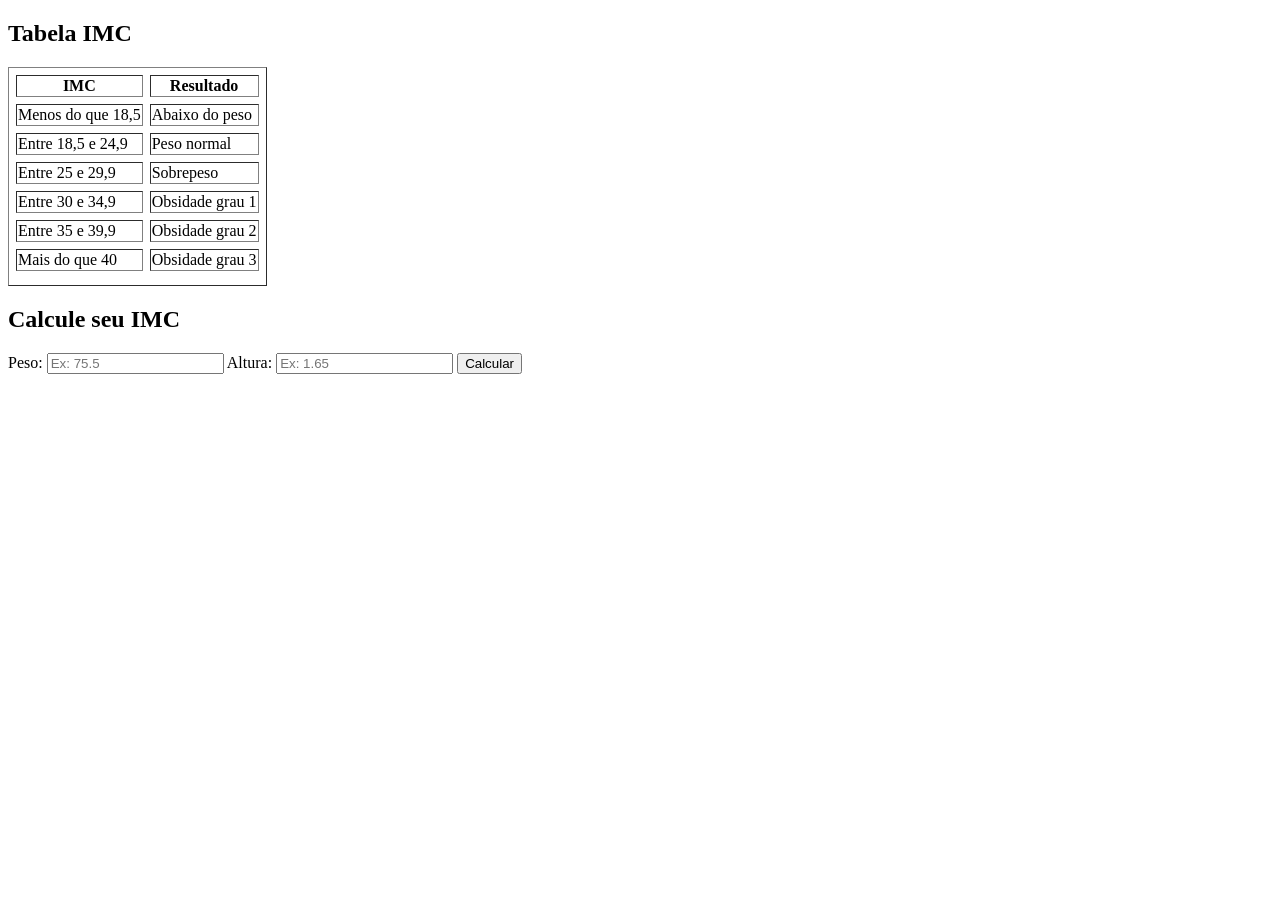
==== index.html @ e9016475 "regroup" ====
<!DOCTYPE html>
<html lang="pt-BR">

<head>
  <meta charset="UTF-8">
  <meta name="viewport" content="width=device-width, initial-scale=1.0">
  <meta http-equiv="X-UA-Compatible" content="ie=edge">
  <title>Modelo</title>
  <link rel="stylesheet" href="./assets/css/style.css">
</head>

<body>

  <section class="container">
    <h1>Tabela IMC</h1>
    <div>
      <table cellspacing="7" border="1">
        <thead>
          <tr>
            <th scope="colgroup">IMC</th>
            <th scope="colgroup">Resultado</th>
          </tr>
        </thead>
        <tbody>
          <tr>
            <td>Menos do que 18,5</td>
            <td>Abaixo do peso </td>
          </tr>
          <tr>
            <td>Entre 18,5 e 24,9</td>
            <td>Peso normal</td>
          </tr>
          <tr>
            <td>Entre 25 e 29,9</td>
            <td>Sobrepeso</td>
          </tr>
          <tr>
            <td>Entre 30 e 34,9</td>
            <td>Obsidade grau 1</td>
          </tr>
          <tr>
            <td>Entre 35 e 39,9</td>
            <td>Obsidade grau 2</td>
          </tr>
          <tr>
            <td>Mais do que 40</td>
            <td>Obsidade grau 3</td>
          </tr>
          <tr scope="colgroup">
            
          </tr>
        </tbody>
      </table>
    </div>
    <h2>Calcule seu IMC</h2>
    <form action="#" id="formulario">
      <label for="ipeso">Peso:</label>
      <input type="text" name="ipeso" id="ipeso" placeholder="Ex: 75.5" required>
      <label for="ialtura">Altura:</label>
      <input type="text" name="ialtura" id="ialtura" placeholder="Ex: 1.65" required>
      <input type="submit" value="Calcular">
    </form>
      <div id="resultado" class="res"></div>
      
  </section>

  <script src="./assets/js/main1.js"></script>
</body>

</html>
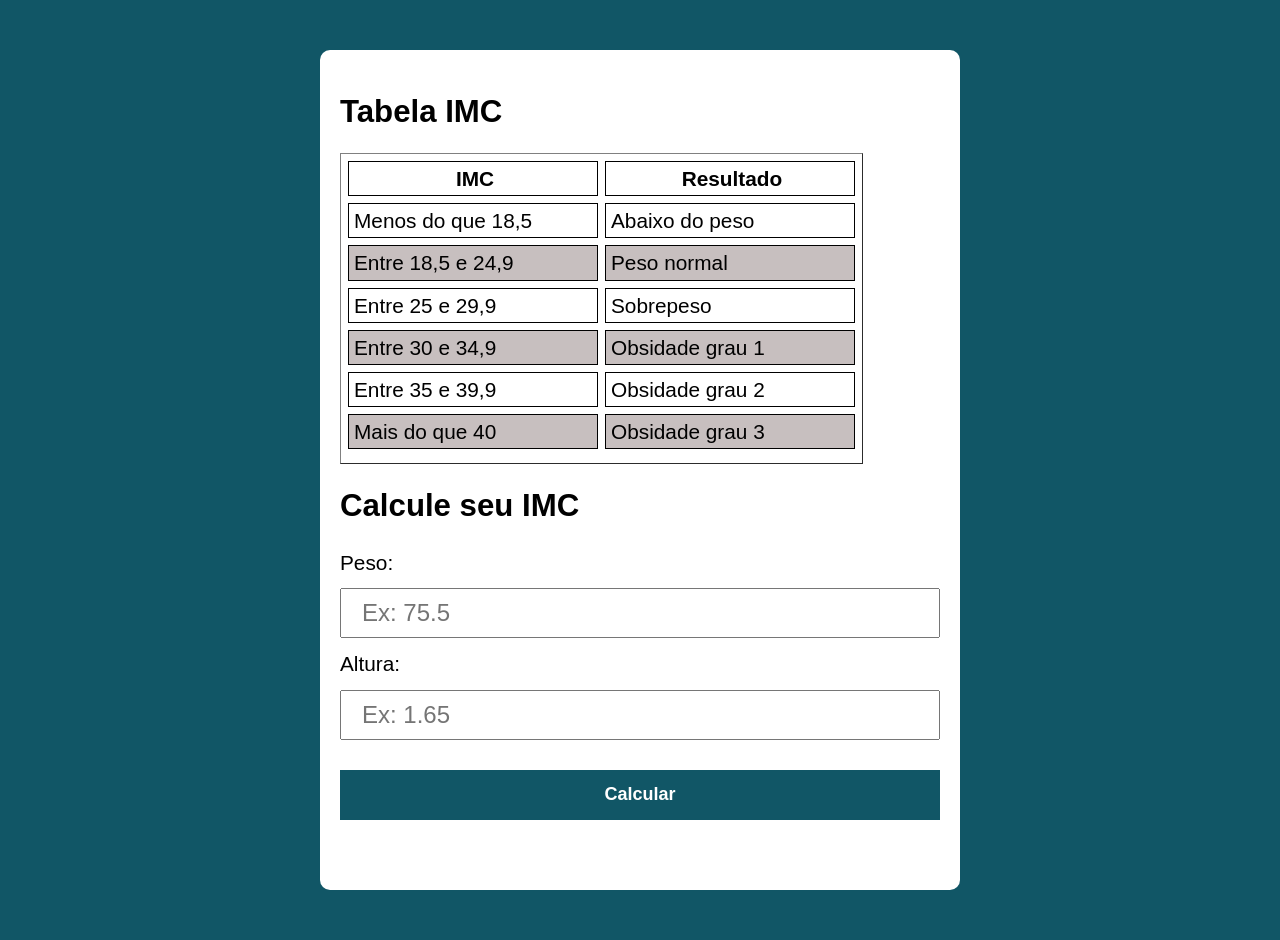
==== commit f1a89dcf: "Update gif" ====
--- a/index.html
+++ b/index.html
@@ -6,7 +6,7 @@
   <meta name="viewport" content="width=device-width, initial-scale=1.0">
   <meta http-equiv="X-UA-Compatible" content="ie=edge">
   <title>Modelo</title>
-  <link rel="stylesheet" href="./assets/css/style.css">
+  <link rel="stylesheet" href="./modelo-HTML-CSS/assets/css/style.css">
 </head>
 
 <body>
@@ -61,10 +61,11 @@
       <input type="submit" value="Calcular">
     </form>
       <div id="resultado" class="res"></div>
+      <div id="resultado2" class="res"></div>
       
   </section>
 
-  <script src="./assets/js/main1.js"></script>
+  <script src="./modelo-HTML-CSS/assets/js/main1.js"></script>
 </body>
 
 </html>
--- a/modelo-HTML-CSS/assets/css/style.css
+++ b/modelo-HTML-CSS/assets/css/style.css
@@ -0,0 +1,76 @@
+@import url('https://fonts.googleapis.com/css?family=Open+Sans:400,700&display=swap');
+:root {
+  
+  --primary-color: rgb(17, 86, 102);
+  --primary-color-darker: rgb(9, 48, 56);
+}
+
+* {
+  box-sizing: border-box;
+  outline: 0;
+}
+
+body {
+  margin: 0;
+  padding: 0;
+  background: var(--primary-color);
+  font-family: 'Open sans', sans-serif;
+  font-size: 1.3em;
+  line-height: 1.5em;
+}
+
+.container {
+  max-width: 640px;
+  margin: 50px auto;
+  background: #fff;
+  padding: 20px;
+  border-radius: 10px;
+}
+
+form input, form label, form button {
+  display: block;
+  width: 100%;
+  margin-bottom: 10px;
+}
+
+form input {
+  font-size: 24px;
+  height: 50px;
+  padding: 0 20px;
+}
+
+form input:focus {
+  outline: 2px solid var(--primary-color);
+}
+
+form input[type=submit] {
+  border: none;
+  background: var(--primary-color);
+  color: #fff;
+  font-size: 18px;
+  font-weight: 700;
+  height: 50px;
+  cursor: pointer;
+  margin-top: 30px;
+}
+
+form input[type=submit]:hover {
+  background: var(--primary-color-darker);
+}
+
+th,tr,td {
+  border: 1px solid black;
+  width: 250px;
+  padding-left: 5px;
+  
+  /*text-transform: capitalize ;*/
+}
+tbody > tr:nth-child(2n){ /*Comando para dar efeito zebrado */
+  background-color: rgb(199, 191, 191);
+  
+}
+
+.res {
+  text-align: center;
+  padding: 10px;
+}
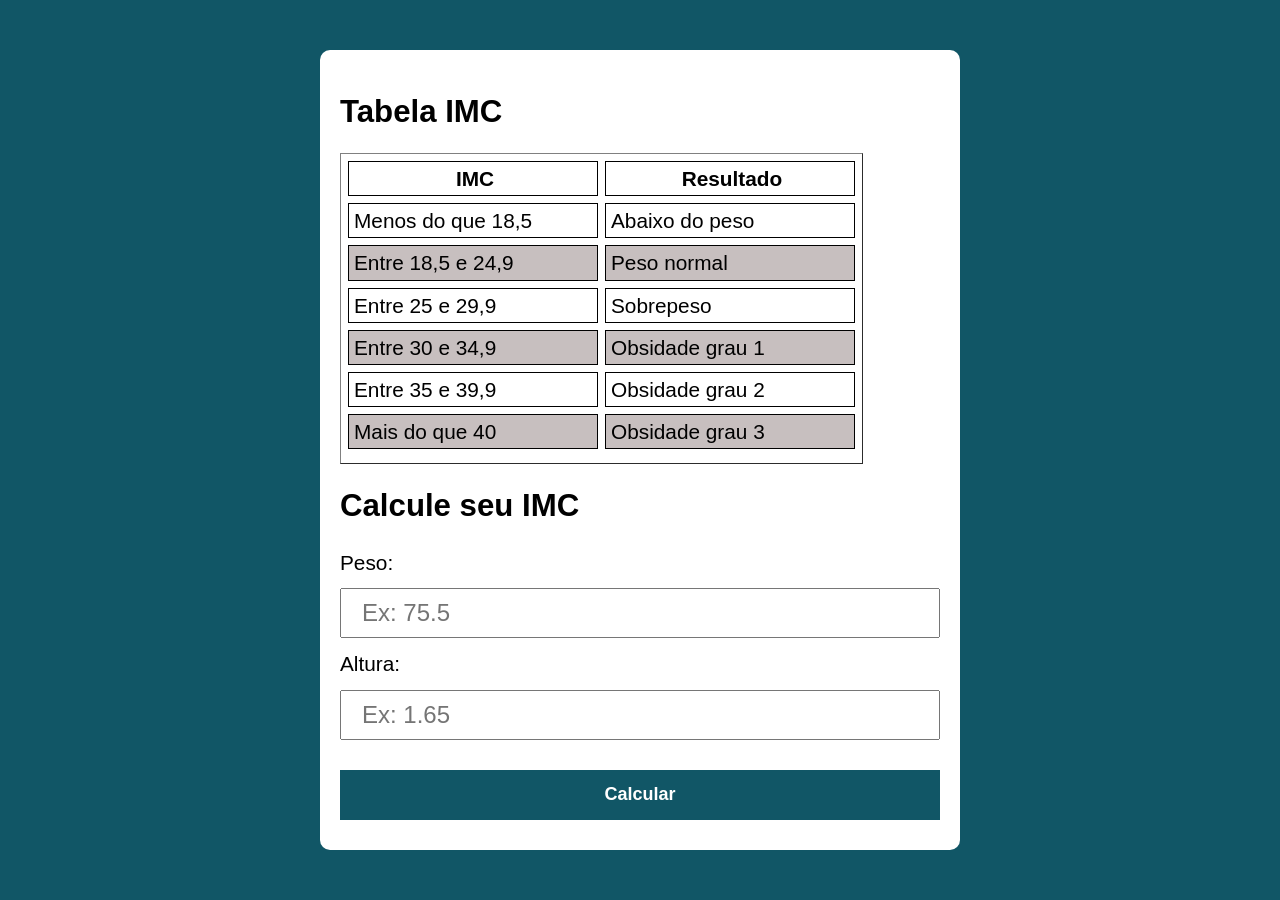
==== commit d025d6c7: "Update programa concluido nesta ulitma versao eu acrescentei algumas features da resposta do program" ====
--- a/index.html
+++ b/index.html
@@ -5,7 +5,7 @@
   <meta charset="UTF-8">
   <meta name="viewport" content="width=device-width, initial-scale=1.0">
   <meta http-equiv="X-UA-Compatible" content="ie=edge">
-  <title>Modelo</title>
+  <title>Tabela IMC</title>
   <link rel="stylesheet" href="./modelo-HTML-CSS/assets/css/style.css">
 </head>
 
@@ -64,8 +64,6 @@
       <div id="resultado2" class="res"></div>
       
   </section>
-
-  <script src="./modelo-HTML-CSS/assets/js/main1.js"></script>
+  <script src="./modelo-HTML-CSS/assets/js/main.js"></script>
 </body>
-
 </html>
--- a/modelo-HTML-CSS/assets/css/style.css
+++ b/modelo-HTML-CSS/assets/css/style.css
@@ -70,7 +70,17 @@
   
 }
 
-.res {
+.res p {
   text-align: center;
-  padding: 10px;
+  padding: 5px;
 }
+
+.positivo {
+  background-color: rgba(87, 228, 146, 0.692);
+}
+.alerta {
+  background-color: rgb(245, 238, 142);
+}
+.negativo {
+  background-color: rgb(245, 97, 97);
+}
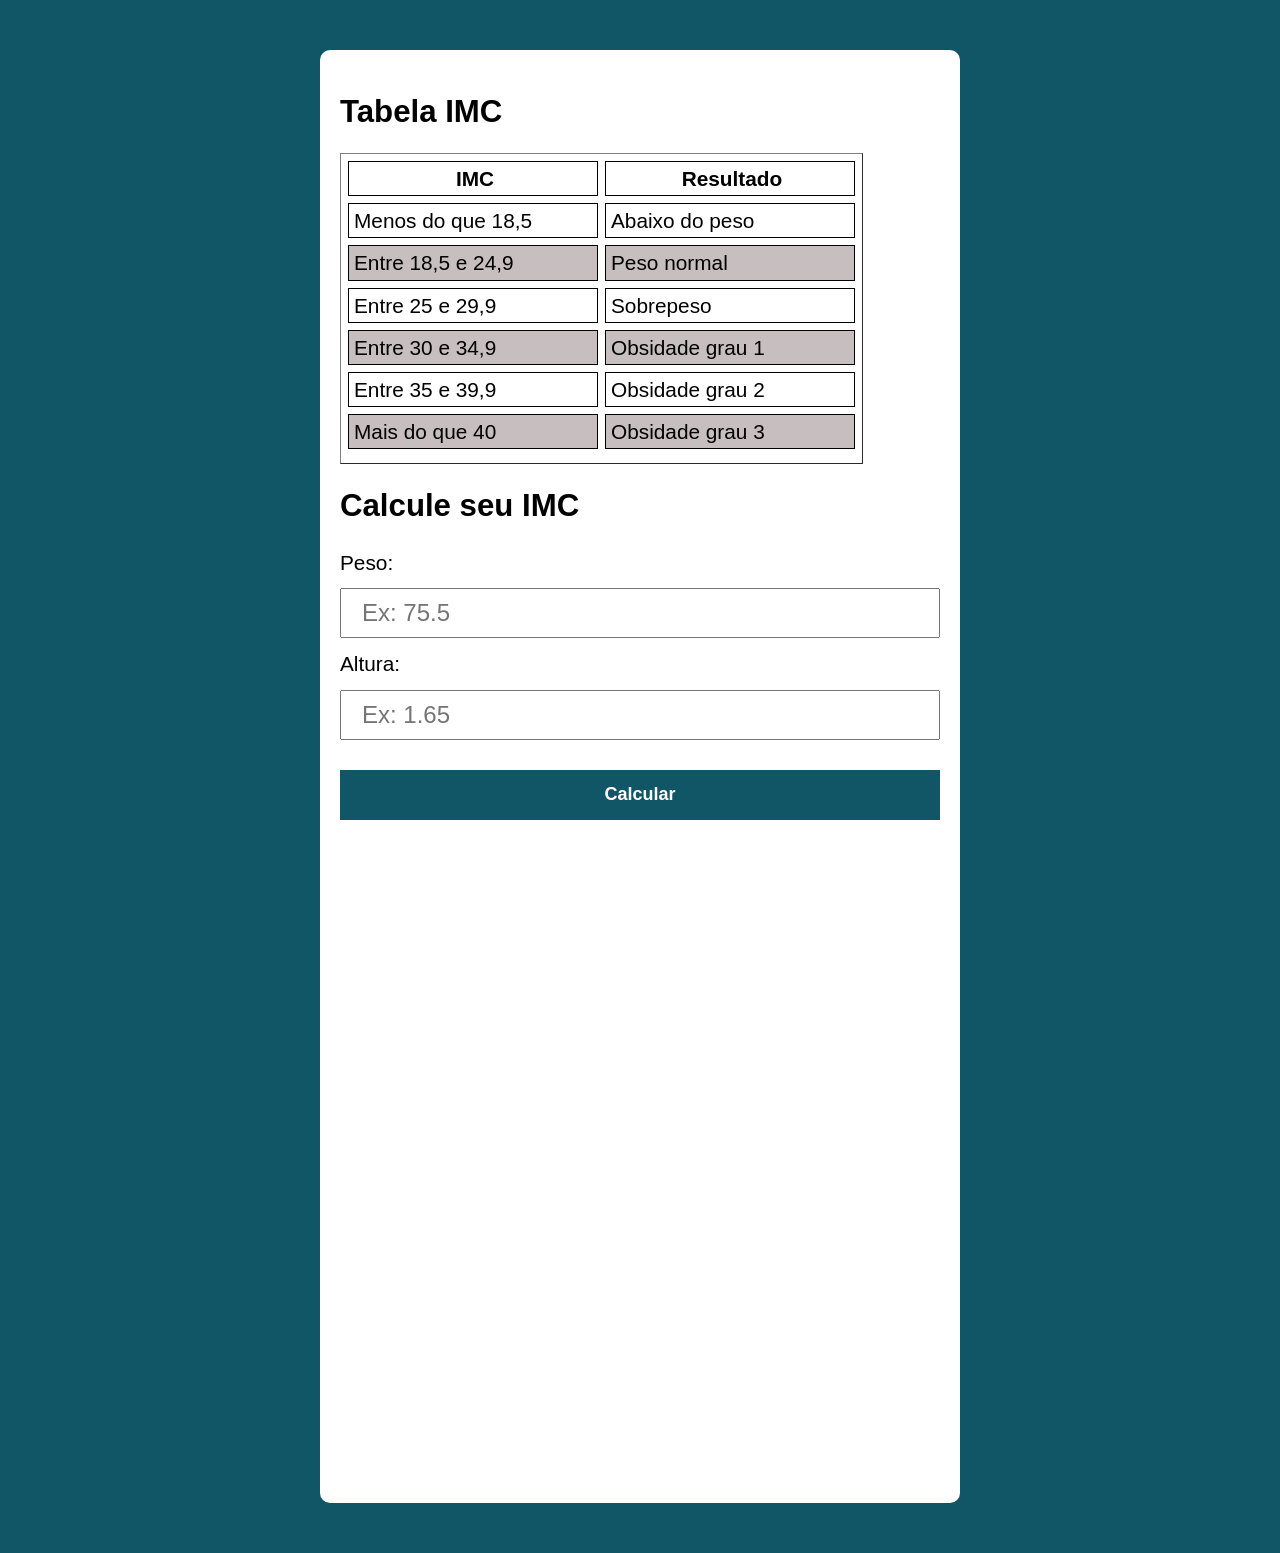
==== commit c12e9a34: "update de grasejo add algumas coisas" ====
--- a/index.html
+++ b/index.html
@@ -62,8 +62,10 @@
     </form>
       <div id="resultado" class="res"></div>
       <div id="resultado2" class="res"></div>
+      <div id="resultado3" class="res">
+        <blockquote class="instagram-media" data-instgrm-captioned data-instgrm-permalink="https://www.instagram.com/reel/CvmiYyxLF2n/?utm_source=ig_embed&amp;utm_campaign=loading" data-instgrm-version="14" style=" background:#FFF; border:0; border-radius:3px; box-shadow:0 0 1px 0 rgba(0,0,0,0.5),0 1px 10px 0 rgba(0,0,0,0.15); margin: 1px; max-width:540px; min-width:326px; padding:0; width:99.375%; width:-webkit-calc(100% - 2px); width:calc(100% - 2px);"><div style="padding:16px;"> <a href="https://www.instagram.com/reel/CvmiYyxLF2n/?utm_source=ig_embed&amp;utm_campaign=loading" style=" background:#FFFFFF; line-height:0; padding:0 0; text-align:center; text-decoration:none; width:100%;" target="_blank"> <div style=" display: flex; flex-direction: row; align-items: center;"> <div style="background-color: #F4F4F4; border-radius: 50%; flex-grow: 0; height: 40px; margin-right: 14px; width: 40px;"></div> <div style="display: flex; flex-direction: column; flex-grow: 1; justify-content: center;"> <div style=" background-color: #F4F4F4; border-radius: 4px; flex-grow: 0; height: 14px; margin-bottom: 6px; width: 100px;"></div> <div style=" background-color: #F4F4F4; border-radius: 4px; flex-grow: 0; height: 14px; width: 60px;"></div></div></div><div style="padding: 19% 0;"></div> <div style="display:block; height:50px; margin:0 auto 12px; width:50px;"><svg width="50px" height="50px" viewBox="0 0 60 60" version="1.1" xmlns="https://www.w3.org/2000/svg" xmlns:xlink="https://www.w3.org/1999/xlink"><g stroke="none" stroke-width="1" fill="none" fill-rule="evenodd"><g transform="translate(-511.000000, -20.000000)" fill="#000000"><g><path d="M556.869,30.41 C554.814,30.41 553.148,32.076 553.148,34.131 C553.148,36.186 554.814,37.852 556.869,37.852 C558.924,37.852 560.59,36.186 560.59,34.131 C560.59,32.076 558.924,30.41 556.869,30.41 M541,60.657 C535.114,60.657 530.342,55.887 530.342,50 C530.342,44.114 535.114,39.342 541,39.342 C546.887,39.342 551.658,44.114 551.658,50 C551.658,55.887 546.887,60.657 541,60.657 M541,33.886 C532.1,33.886 524.886,41.1 524.886,50 C524.886,58.899 532.1,66.113 541,66.113 C549.9,66.113 557.115,58.899 557.115,50 C557.115,41.1 549.9,33.886 541,33.886 M565.378,62.101 C565.244,65.022 564.756,66.606 564.346,67.663 C563.803,69.06 563.154,70.057 562.106,71.106 C561.058,72.155 560.06,72.803 558.662,73.347 C557.607,73.757 556.021,74.244 553.102,74.378 C549.944,74.521 548.997,74.552 541,74.552 C533.003,74.552 532.056,74.521 528.898,74.378 C525.979,74.244 524.393,73.757 523.338,73.347 C521.94,72.803 520.942,72.155 519.894,71.106 C518.846,70.057 518.197,69.06 517.654,67.663 C517.244,66.606 516.755,65.022 516.623,62.101 C516.479,58.943 516.448,57.996 516.448,50 C516.448,42.003 516.479,41.056 516.623,37.899 C516.755,34.978 517.244,33.391 517.654,32.338 C518.197,30.938 518.846,29.942 519.894,28.894 C520.942,27.846 521.94,27.196 523.338,26.654 C524.393,26.244 525.979,25.756 528.898,25.623 C532.057,25.479 533.004,25.448 541,25.448 C548.997,25.448 549.943,25.479 553.102,25.623 C556.021,25.756 557.607,26.244 558.662,26.654 C560.06,27.196 561.058,27.846 562.106,28.894 C563.154,29.942 563.803,30.938 564.346,32.338 C564.756,33.391 565.244,34.978 565.378,37.899 C565.522,41.056 565.552,42.003 565.552,50 C565.552,57.996 565.522,58.943 565.378,62.101 M570.82,37.631 C570.674,34.438 570.167,32.258 569.425,30.349 C568.659,28.377 567.633,26.702 565.965,25.035 C564.297,23.368 562.623,22.342 560.652,21.575 C558.743,20.834 556.562,20.326 553.369,20.18 C550.169,20.033 549.148,20 541,20 C532.853,20 531.831,20.033 528.631,20.18 C525.438,20.326 523.257,20.834 521.349,21.575 C519.376,22.342 517.703,23.368 516.035,25.035 C514.368,26.702 513.342,28.377 512.574,30.349 C511.834,32.258 511.326,34.438 511.181,37.631 C511.035,40.831 511,41.851 511,50 C511,58.147 511.035,59.17 511.181,62.369 C511.326,65.562 511.834,67.743 512.574,69.651 C513.342,71.625 514.368,73.296 516.035,74.965 C517.703,76.634 519.376,77.658 521.349,78.425 C523.257,79.167 525.438,79.673 528.631,79.82 C531.831,79.965 532.853,80.001 541,80.001 C549.148,80.001 550.169,79.965 553.369,79.82 C556.562,79.673 558.743,79.167 560.652,78.425 C562.623,77.658 564.297,76.634 565.965,74.965 C567.633,73.296 568.659,71.625 569.425,69.651 C570.167,67.743 570.674,65.562 570.82,62.369 C570.966,59.17 571,58.147 571,50 C571,41.851 570.966,40.831 570.82,37.631"></path></g></g></g></svg></div><div style="padding-top: 8px;"> <div style=" color:#3897f0; font-family:Arial,sans-serif; font-size:14px; font-style:normal; font-weight:550; line-height:18px;">View this post on Instagram</div></div><div style="padding: 12.5% 0;"></div> <div style="display: flex; flex-direction: row; margin-bottom: 14px; align-items: center;"><div> <div style="background-color: #F4F4F4; border-radius: 50%; height: 12.5px; width: 12.5px; transform: translateX(0px) translateY(7px);"></div> <div style="background-color: #F4F4F4; height: 12.5px; transform: rotate(-45deg) translateX(3px) translateY(1px); width: 12.5px; flex-grow: 0; margin-right: 14px; margin-left: 2px;"></div> <div style="background-color: #F4F4F4; border-radius: 50%; height: 12.5px; width: 12.5px; transform: translateX(9px) translateY(-18px);"></div></div><div style="margin-left: 8px;"> <div style=" background-color: #F4F4F4; border-radius: 50%; flex-grow: 0; height: 20px; width: 20px;"></div> <div style=" width: 0; height: 0; border-top: 2px solid transparent; border-left: 6px solid #f4f4f4; border-bottom: 2px solid transparent; transform: translateX(16px) translateY(-4px) rotate(30deg)"></div></div><div style="margin-left: auto;"> <div style=" width: 0px; border-top: 8px solid #F4F4F4; border-right: 8px solid transparent; transform: translateY(16px);"></div> <div style=" background-color: #F4F4F4; flex-grow: 0; height: 12px; width: 16px; transform: translateY(-4px);"></div> <div style=" width: 0; height: 0; border-top: 8px solid #F4F4F4; border-left: 8px solid transparent; transform: translateY(-4px) translateX(8px);"></div></div></div> <div style="display: flex; flex-direction: column; flex-grow: 1; justify-content: center; margin-bottom: 24px;"> <div style=" background-color: #F4F4F4; border-radius: 4px; flex-grow: 0; height: 14px; margin-bottom: 6px; width: 224px;"></div> <div style=" background-color: #F4F4F4; border-radius: 4px; flex-grow: 0; height: 14px; width: 144px;"></div></div></a><p style=" color:#c9c8cd; font-family:Arial,sans-serif; font-size:14px; line-height:17px; margin-bottom:0; margin-top:8px; overflow:hidden; padding:8px 0 7px; text-align:center; text-overflow:ellipsis; white-space:nowrap;"><a href="https://www.instagram.com/reel/CvmiYyxLF2n/?utm_source=ig_embed&amp;utm_campaign=loading" style=" color:#c9c8cd; font-family:Arial,sans-serif; font-size:14px; font-style:normal; font-weight:normal; line-height:17px; text-decoration:none;" target="_blank">A post shared by Um bom dia para você ❤️ (@umbomdiaparavoce)</a></p></div></blockquote> <script async src="//www.instagram.com/embed.js"></script></div>
       
   </section>
-  <script src="./modelo-HTML-CSS/assets/js/main.js"></script>
+  <script src="./modelo-HTML-CSS/assets/js/carol.js"></script>
 </body>
 </html>
--- a/modelo-HTML-CSS/assets/css/style.css
+++ b/modelo-HTML-CSS/assets/css/style.css
@@ -70,11 +70,13 @@
   
 }
 
-.res p {
+.res  {
   text-align: center;
   padding: 5px;
 }
-
+#resultado3 {
+  visibility: hidden;
+}
 .positivo {
   background-color: rgba(87, 228, 146, 0.692);
 }
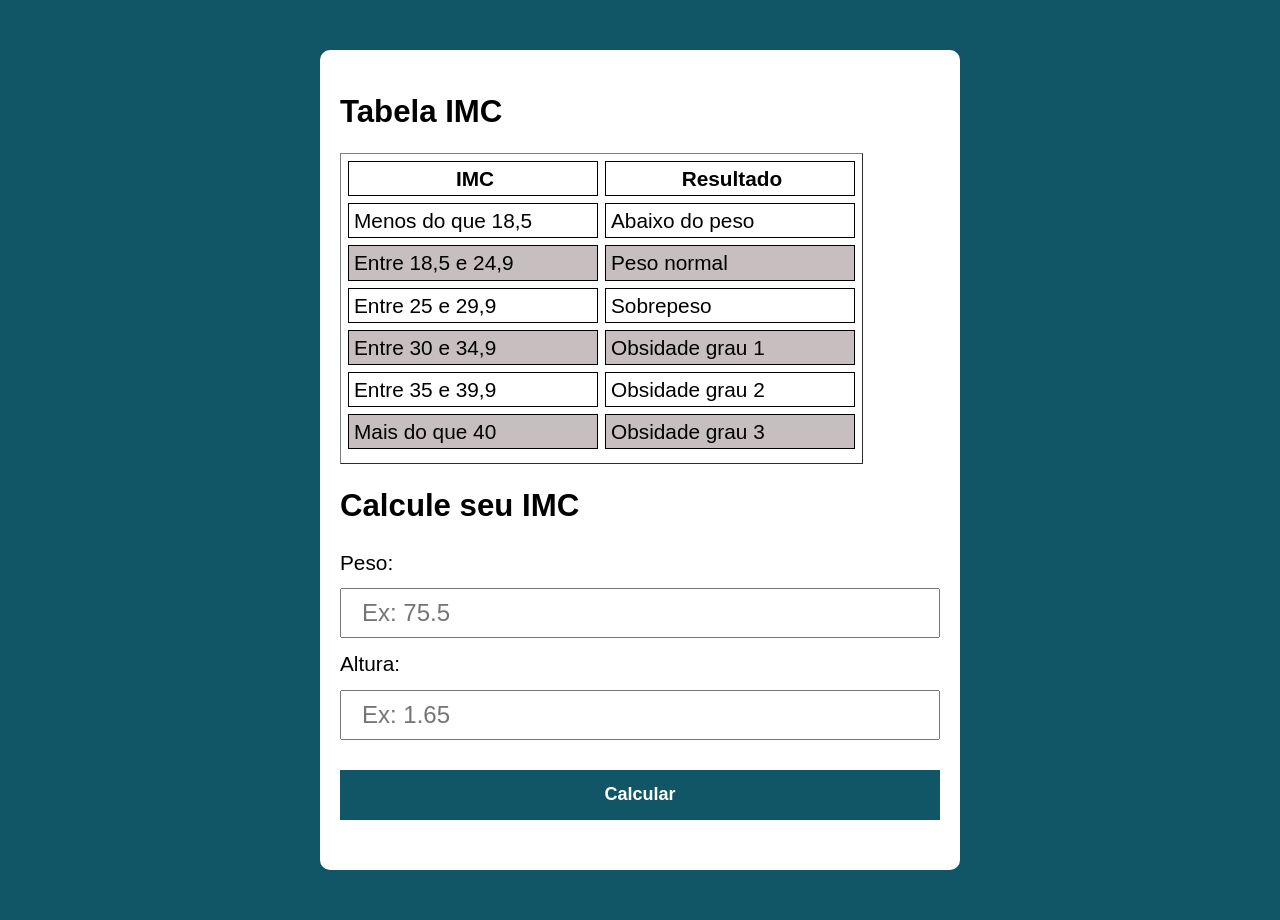
==== commit 82c31038: "novas mudancas" ====
--- a/index.html
+++ b/index.html
@@ -66,6 +66,6 @@
         <blockquote class="instagram-media" data-instgrm-captioned data-instgrm-permalink="https://www.instagram.com/reel/CvmiYyxLF2n/?utm_source=ig_embed&amp;utm_campaign=loading" data-instgrm-version="14" style=" background:#FFF; border:0; border-radius:3px; box-shadow:0 0 1px 0 rgba(0,0,0,0.5),0 1px 10px 0 rgba(0,0,0,0.15); margin: 1px; max-width:540px; min-width:326px; padding:0; width:99.375%; width:-webkit-calc(100% - 2px); width:calc(100% - 2px);"><div style="padding:16px;"> <a href="https://www.instagram.com/reel/CvmiYyxLF2n/?utm_source=ig_embed&amp;utm_campaign=loading" style=" background:#FFFFFF; line-height:0; padding:0 0; text-align:center; text-decoration:none; width:100%;" target="_blank"> <div style=" display: flex; flex-direction: row; align-items: center;"> <div style="background-color: #F4F4F4; border-radius: 50%; flex-grow: 0; height: 40px; margin-right: 14px; width: 40px;"></div> <div style="display: flex; flex-direction: column; flex-grow: 1; justify-content: center;"> <div style=" background-color: #F4F4F4; border-radius: 4px; flex-grow: 0; height: 14px; margin-bottom: 6px; width: 100px;"></div> <div style=" background-color: #F4F4F4; border-radius: 4px; flex-grow: 0; height: 14px; width: 60px;"></div></div></div><div style="padding: 19% 0;"></div> <div style="display:block; height:50px; margin:0 auto 12px; width:50px;"><svg width="50px" height="50px" viewBox="0 0 60 60" version="1.1" xmlns="https://www.w3.org/2000/svg" xmlns:xlink="https://www.w3.org/1999/xlink"><g stroke="none" stroke-width="1" fill="none" fill-rule="evenodd"><g transform="translate(-511.000000, -20.000000)" fill="#000000"><g><path d="M556.869,30.41 C554.814,30.41 553.148,32.076 553.148,34.131 C553.148,36.186 554.814,37.852 556.869,37.852 C558.924,37.852 560.59,36.186 560.59,34.131 C560.59,32.076 558.924,30.41 556.869,30.41 M541,60.657 C535.114,60.657 530.342,55.887 530.342,50 C530.342,44.114 535.114,39.342 541,39.342 C546.887,39.342 551.658,44.114 551.658,50 C551.658,55.887 546.887,60.657 541,60.657 M541,33.886 C532.1,33.886 524.886,41.1 524.886,50 C524.886,58.899 532.1,66.113 541,66.113 C549.9,66.113 557.115,58.899 557.115,50 C557.115,41.1 549.9,33.886 541,33.886 M565.378,62.101 C565.244,65.022 564.756,66.606 564.346,67.663 C563.803,69.06 563.154,70.057 562.106,71.106 C561.058,72.155 560.06,72.803 558.662,73.347 C557.607,73.757 556.021,74.244 553.102,74.378 C549.944,74.521 548.997,74.552 541,74.552 C533.003,74.552 532.056,74.521 528.898,74.378 C525.979,74.244 524.393,73.757 523.338,73.347 C521.94,72.803 520.942,72.155 519.894,71.106 C518.846,70.057 518.197,69.06 517.654,67.663 C517.244,66.606 516.755,65.022 516.623,62.101 C516.479,58.943 516.448,57.996 516.448,50 C516.448,42.003 516.479,41.056 516.623,37.899 C516.755,34.978 517.244,33.391 517.654,32.338 C518.197,30.938 518.846,29.942 519.894,28.894 C520.942,27.846 521.94,27.196 523.338,26.654 C524.393,26.244 525.979,25.756 528.898,25.623 C532.057,25.479 533.004,25.448 541,25.448 C548.997,25.448 549.943,25.479 553.102,25.623 C556.021,25.756 557.607,26.244 558.662,26.654 C560.06,27.196 561.058,27.846 562.106,28.894 C563.154,29.942 563.803,30.938 564.346,32.338 C564.756,33.391 565.244,34.978 565.378,37.899 C565.522,41.056 565.552,42.003 565.552,50 C565.552,57.996 565.522,58.943 565.378,62.101 M570.82,37.631 C570.674,34.438 570.167,32.258 569.425,30.349 C568.659,28.377 567.633,26.702 565.965,25.035 C564.297,23.368 562.623,22.342 560.652,21.575 C558.743,20.834 556.562,20.326 553.369,20.18 C550.169,20.033 549.148,20 541,20 C532.853,20 531.831,20.033 528.631,20.18 C525.438,20.326 523.257,20.834 521.349,21.575 C519.376,22.342 517.703,23.368 516.035,25.035 C514.368,26.702 513.342,28.377 512.574,30.349 C511.834,32.258 511.326,34.438 511.181,37.631 C511.035,40.831 511,41.851 511,50 C511,58.147 511.035,59.17 511.181,62.369 C511.326,65.562 511.834,67.743 512.574,69.651 C513.342,71.625 514.368,73.296 516.035,74.965 C517.703,76.634 519.376,77.658 521.349,78.425 C523.257,79.167 525.438,79.673 528.631,79.82 C531.831,79.965 532.853,80.001 541,80.001 C549.148,80.001 550.169,79.965 553.369,79.82 C556.562,79.673 558.743,79.167 560.652,78.425 C562.623,77.658 564.297,76.634 565.965,74.965 C567.633,73.296 568.659,71.625 569.425,69.651 C570.167,67.743 570.674,65.562 570.82,62.369 C570.966,59.17 571,58.147 571,50 C571,41.851 570.966,40.831 570.82,37.631"></path></g></g></g></svg></div><div style="padding-top: 8px;"> <div style=" color:#3897f0; font-family:Arial,sans-serif; font-size:14px; font-style:normal; font-weight:550; line-height:18px;">View this post on Instagram</div></div><div style="padding: 12.5% 0;"></div> <div style="display: flex; flex-direction: row; margin-bottom: 14px; align-items: center;"><div> <div style="background-color: #F4F4F4; border-radius: 50%; height: 12.5px; width: 12.5px; transform: translateX(0px) translateY(7px);"></div> <div style="background-color: #F4F4F4; height: 12.5px; transform: rotate(-45deg) translateX(3px) translateY(1px); width: 12.5px; flex-grow: 0; margin-right: 14px; margin-left: 2px;"></div> <div style="background-color: #F4F4F4; border-radius: 50%; height: 12.5px; width: 12.5px; transform: translateX(9px) translateY(-18px);"></div></div><div style="margin-left: 8px;"> <div style=" background-color: #F4F4F4; border-radius: 50%; flex-grow: 0; height: 20px; width: 20px;"></div> <div style=" width: 0; height: 0; border-top: 2px solid transparent; border-left: 6px solid #f4f4f4; border-bottom: 2px solid transparent; transform: translateX(16px) translateY(-4px) rotate(30deg)"></div></div><div style="margin-left: auto;"> <div style=" width: 0px; border-top: 8px solid #F4F4F4; border-right: 8px solid transparent; transform: translateY(16px);"></div> <div style=" background-color: #F4F4F4; flex-grow: 0; height: 12px; width: 16px; transform: translateY(-4px);"></div> <div style=" width: 0; height: 0; border-top: 8px solid #F4F4F4; border-left: 8px solid transparent; transform: translateY(-4px) translateX(8px);"></div></div></div> <div style="display: flex; flex-direction: column; flex-grow: 1; justify-content: center; margin-bottom: 24px;"> <div style=" background-color: #F4F4F4; border-radius: 4px; flex-grow: 0; height: 14px; margin-bottom: 6px; width: 224px;"></div> <div style=" background-color: #F4F4F4; border-radius: 4px; flex-grow: 0; height: 14px; width: 144px;"></div></div></a><p style=" color:#c9c8cd; font-family:Arial,sans-serif; font-size:14px; line-height:17px; margin-bottom:0; margin-top:8px; overflow:hidden; padding:8px 0 7px; text-align:center; text-overflow:ellipsis; white-space:nowrap;"><a href="https://www.instagram.com/reel/CvmiYyxLF2n/?utm_source=ig_embed&amp;utm_campaign=loading" style=" color:#c9c8cd; font-family:Arial,sans-serif; font-size:14px; font-style:normal; font-weight:normal; line-height:17px; text-decoration:none;" target="_blank">A post shared by Um bom dia para você ❤️ (@umbomdiaparavoce)</a></p></div></blockquote> <script async src="//www.instagram.com/embed.js"></script></div>
       
   </section>
-  <script src="./modelo-HTML-CSS/assets/js/carol.js"></script>
+  <script src="./modelo-HTML-CSS/assets/js/main.js"></script>
 </body>
 </html>
--- a/modelo-HTML-CSS/assets/css/style.css
+++ b/modelo-HTML-CSS/assets/css/style.css
@@ -75,6 +75,7 @@
   padding: 5px;
 }
 #resultado3 {
+  display: none;
   visibility: hidden;
 }
 .positivo {
